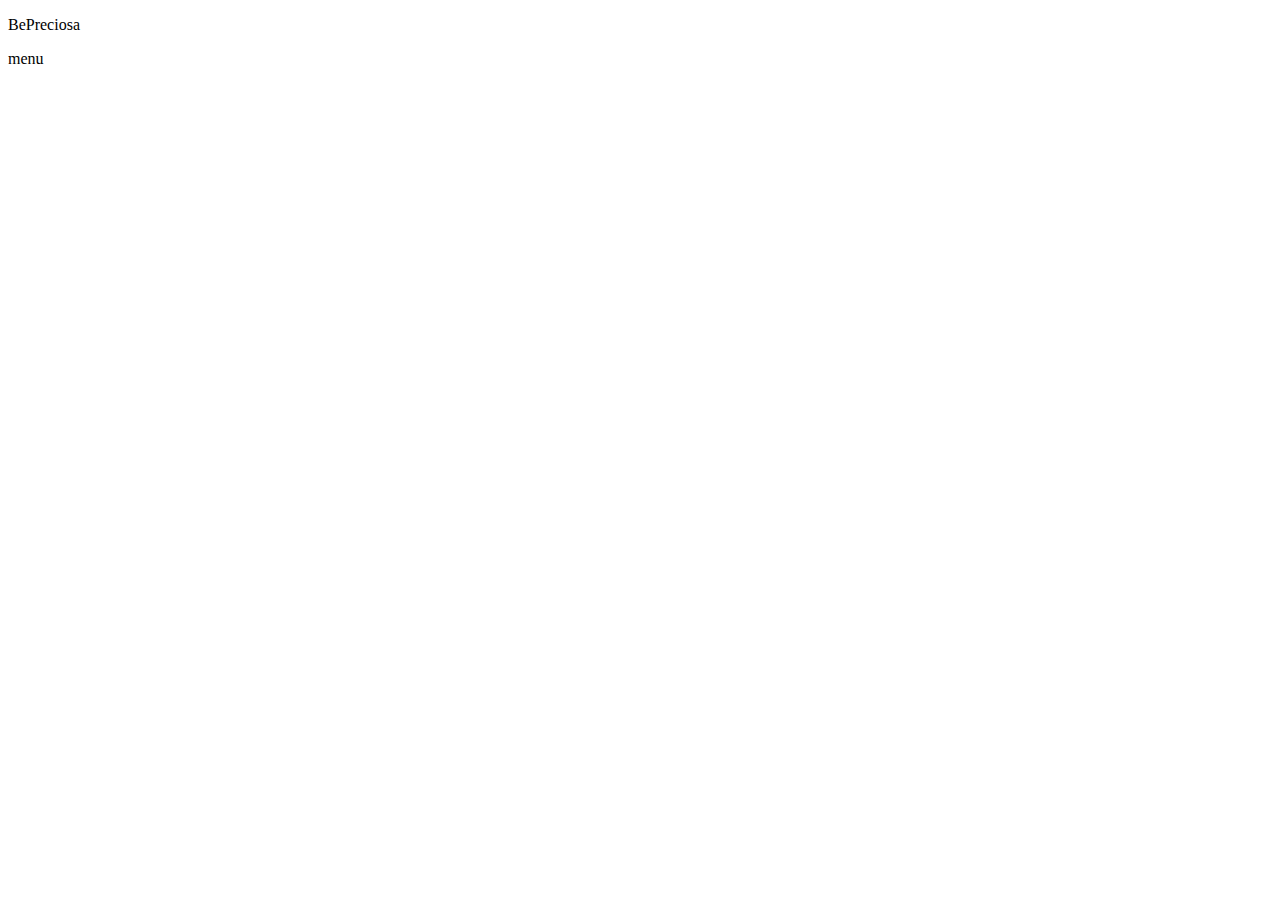
==== index.html @ d59e9513 "Create index.html" ====
<!DOCTYPE html>

<html>
  <head>
     <meta charset="UTF-8">
     <title>Hello, World!</title>
     <meta name="viewport" content="width=device-width, initial-scale=1.0">
  </head>
  <body>
    <header>
      <div class="logotipo"><p>BePreciosa</p></div>
      <div class="btn-menu">menu</div>
    </header>
  </body>
</html>
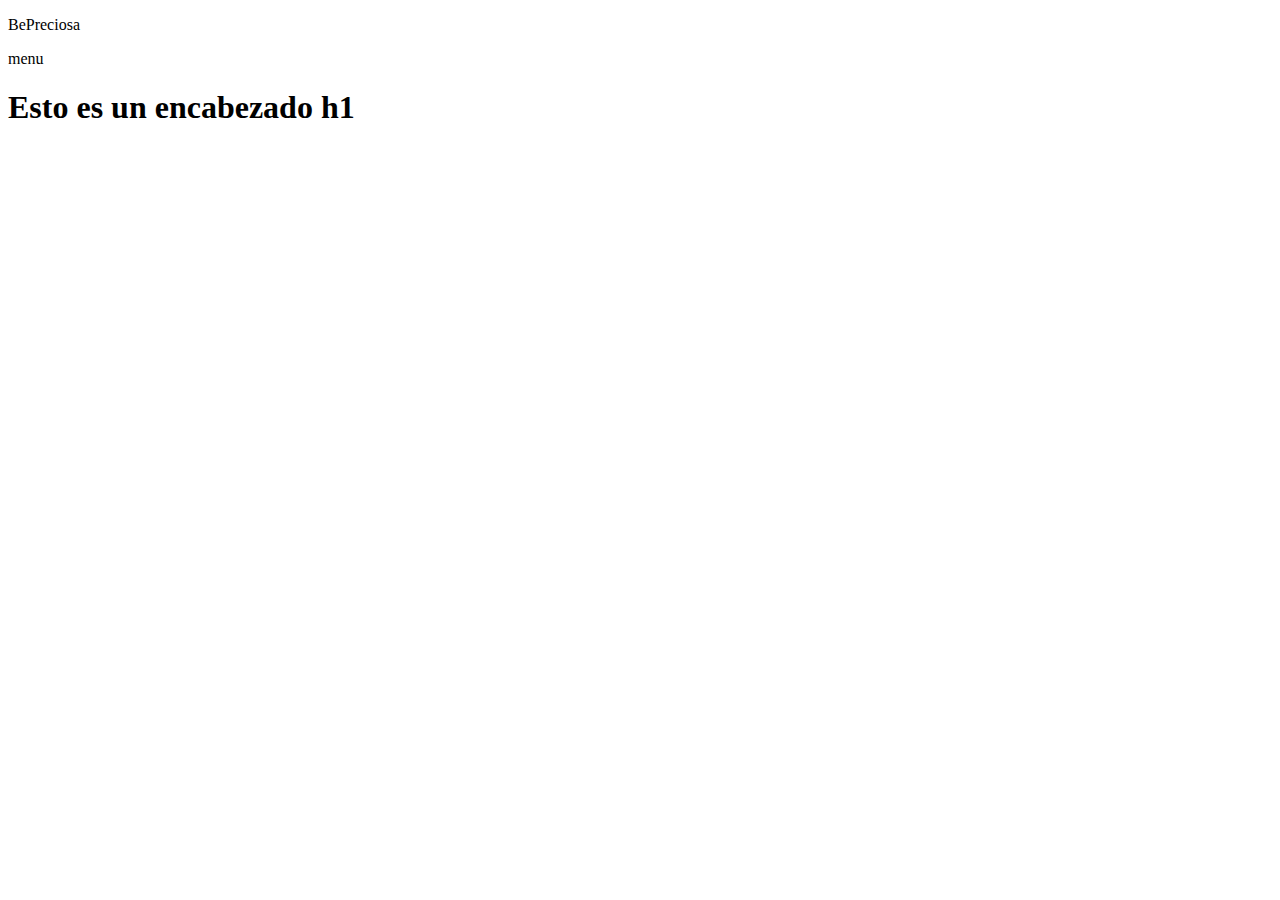
==== commit 07444b8d: "Update index.html" ====
--- a/index.html
+++ b/index.html
@@ -11,5 +11,6 @@
       <div class="logotipo"><p>BePreciosa</p></div>
       <div class="btn-menu">menu</div>
     </header>
+    <h1>Esto es un encabezado h1</h1>
   </body>
 </html>
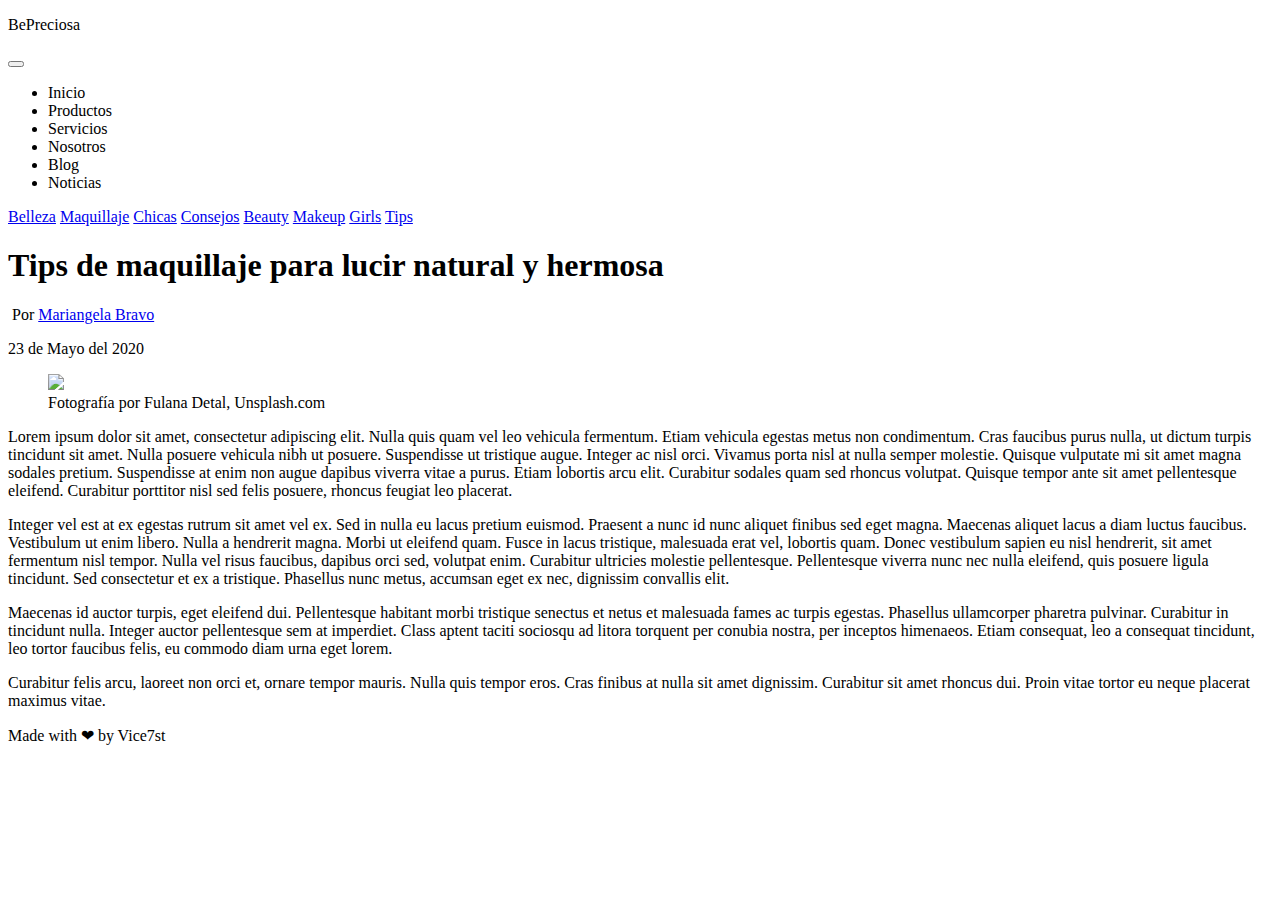
==== commit c932b34e: "Update index.html" ====
--- a/index.html
+++ b/index.html
@@ -4,13 +4,92 @@
   <head>
      <meta charset="UTF-8">
      <title>Hello, World!</title>
+     <link rel="stylesheet" href="/storage/emulated/0/Webpage/icomoon/style.css"> 
+     <link rel="stylesheet" href="estilos/style.css">
      <meta name="viewport" content="width=device-width, initial-scale=1.0">
   </head>
   <body>
+    
     <header>
-      <div class="logotipo"><p>BePreciosa</p></div>
-      <div class="btn-menu">menu</div>
+      <div class="logotipo">
+        <p>BePreciosa</p>
+      </div>
+      
+       <button class="btn-menu" onclick="menu()">
+         <span class="icon-menu"></span>
+       </button>
     </header>
-    <h1>Esto es un encabezado h1</h1>
+    
+    <nav id="menu">
+      <ul>
+        <li><a>Inicio</a></li>
+        <li><a>Productos</a></li>
+        <li><a>Servicios</a></li>
+        <li><a>Nosotros</a></li>
+        <li><a>Blog</a></li>
+        <li><a>Noticias</a></li>
+      </ul>
+      
+      <div class="redes-main-menu">
+        <span class="icon icon-facebook"></span>
+        <span class="icon icon-twitter"></span>
+        <span class="icon icon-instagram"></span>
+        <span class="icon icon-youtube"></span>
+      </div>
+    </nav>
+    
+    <section class="tags">
+      <a href="#">Belleza</a>
+      <a href="#">Maquillaje</a>
+      <a href="#">Chicas</a>
+      <a href="#">Consejos</a>
+      <a href="#">Beauty</a>
+      <a href="#">Makeup</a>
+      <a href="#">Girls</a>
+      <a href="#">Tips</a>
+   </section>
+    
+    <article class="main-article">
+      <h1 class="main-title">Tips de maquillaje para lucir natural y hermosa</h1>
+      
+      <div class="user-date">
+        <div class="author">
+           <span class="icon-user"></span>
+           <p>&nbsp;Por <a href="#">Mariangela Bravo</a></p>
+        </div>
+        <div class="date">
+           <span class="icon-calendar"></span>
+           <time datetime="2020-05-23">23 de Mayo del 2020</time>
+         </div>
+       </div>
+      
+      <figure>
+        <img src="img/make-up.jpg">
+        <figcaption>Fotografía por Fulana Detal, Unsplash.com</figcaption>
+      </figure>
+      
+      <p>Lorem ipsum dolor sit amet, consectetur adipiscing elit. Nulla quis quam vel leo vehicula fermentum. Etiam vehicula egestas metus non condimentum. Cras faucibus purus nulla, ut dictum turpis tincidunt sit amet. Nulla posuere vehicula nibh ut posuere. Suspendisse ut tristique augue. Integer ac nisl orci. Vivamus porta nisl at nulla semper molestie. Quisque vulputate mi sit amet magna sodales pretium. Suspendisse at enim non augue dapibus viverra vitae a purus. Etiam lobortis arcu elit. Curabitur sodales quam sed rhoncus volutpat. Quisque tempor ante sit amet pellentesque eleifend. Curabitur porttitor nisl sed felis posuere, rhoncus feugiat leo placerat.</p>
+      <p>Integer vel est at ex egestas rutrum sit amet vel ex. Sed in nulla eu lacus pretium euismod. Praesent a nunc id nunc aliquet finibus sed eget magna. Maecenas aliquet lacus a diam luctus faucibus. Vestibulum ut enim libero. Nulla a hendrerit magna. Morbi ut eleifend quam. Fusce in lacus tristique, malesuada erat vel, lobortis quam. Donec vestibulum sapien eu nisl hendrerit, sit amet fermentum nisl tempor. Nulla vel risus faucibus, dapibus orci sed, volutpat enim. Curabitur ultricies molestie pellentesque. Pellentesque viverra nunc nec nulla eleifend, quis posuere ligula tincidunt. Sed consectetur et ex a tristique. Phasellus nunc metus, accumsan eget ex nec, dignissim convallis elit.</p>
+      <p>Maecenas id auctor turpis, eget eleifend dui. Pellentesque habitant morbi tristique senectus et netus et malesuada fames ac turpis egestas. Phasellus ullamcorper pharetra pulvinar. Curabitur in tincidunt nulla. Integer auctor pellentesque sem at imperdiet. Class aptent taciti sociosqu ad litora torquent per conubia nostra, per inceptos himenaeos. Etiam consequat, leo a consequat tincidunt, leo tortor faucibus felis, eu commodo diam urna eget lorem.</p>
+      
+      <p>Curabitur felis arcu, laoreet non orci et, ornare tempor mauris. Nulla quis tempor eros. Cras finibus at nulla sit amet dignissim. Curabitur sit amet rhoncus dui. Proin vitae tortor eu neque placerat maximus vitae.</p>
+    </article>
+    
+    <!-- <aside class="ads">
+      <img src="img/ads.jpg" width="100%">
+    </aside> -->
+    
+    <footer>
+      Made with &#10084; by Vice7st
+    </footer>
+    
+    
+    <script>
+      function menu(){
+var nav = document.getElementById("menu");
+
+nav.classList.toggle("menu-effect");
+}
+    </script>
   </body>
 </html>
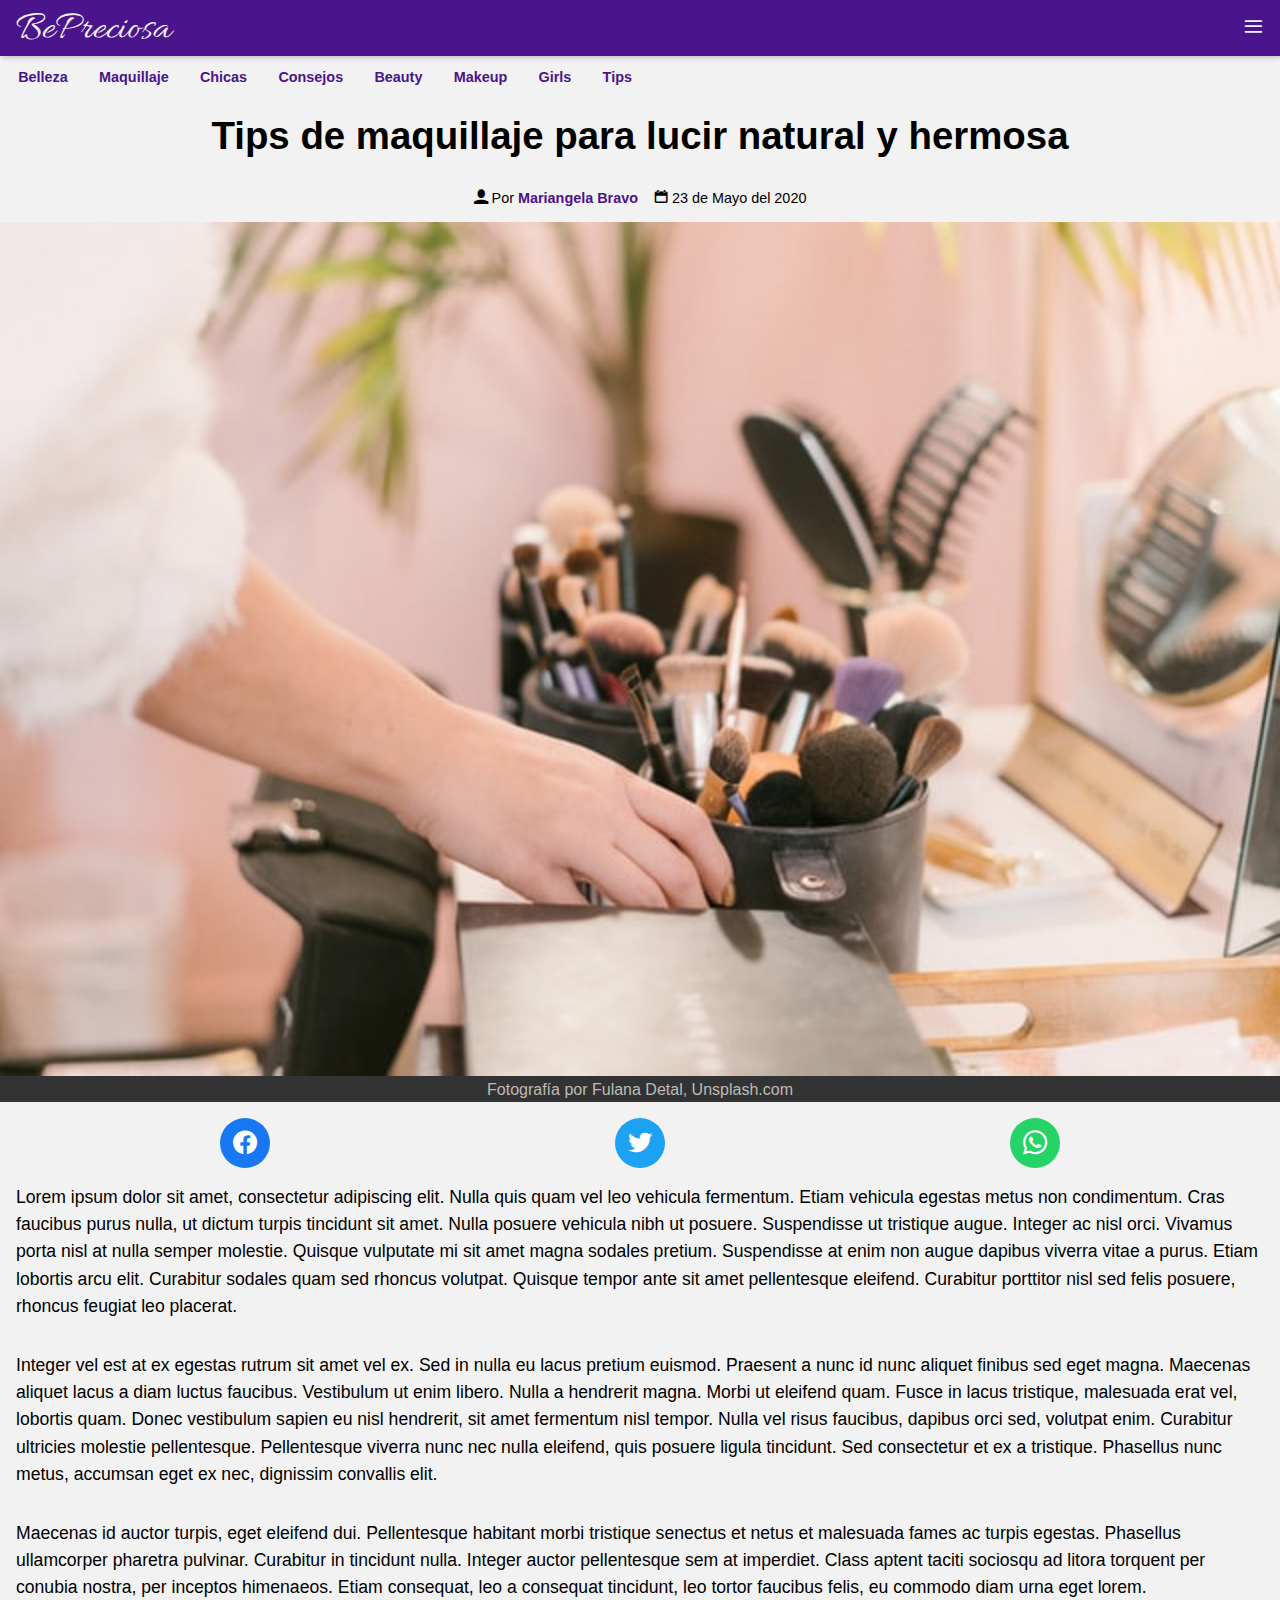
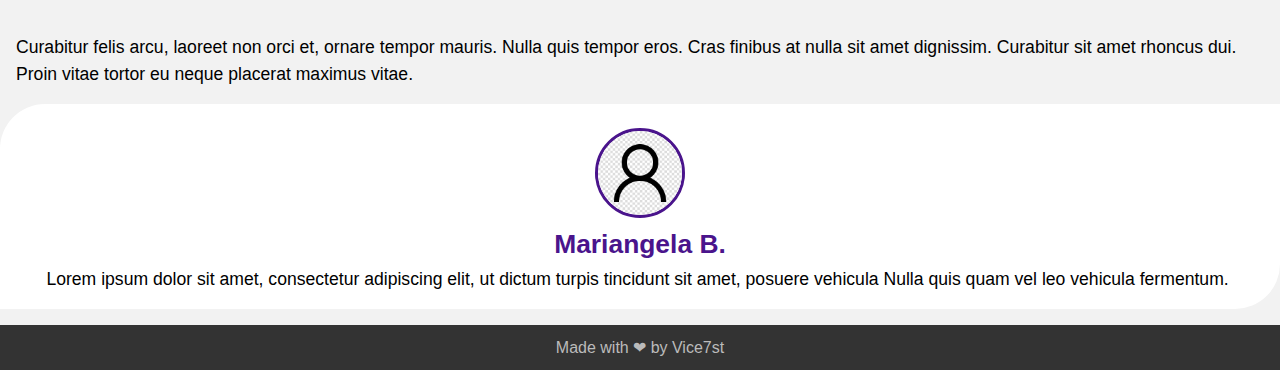
==== commit ed9abdb5: "adicion del nuevo index" ====
--- a/index.html
+++ b/index.html
@@ -3,8 +3,8 @@
 <html>
   <head>
      <meta charset="UTF-8">
-     <title>Hello, World!</title>
-     <link rel="stylesheet" href="/storage/emulated/0/Webpage/icomoon/style.css"> 
+     <title>Welcome to BePreciosa! Tips de maquillaje y consejos para verte más hermosa. <3</title>
+     <link rel="stylesheet" href="icomoon/style.css"> 
      <link rel="stylesheet" href="estilos/style.css">
      <meta name="viewport" content="width=device-width, initial-scale=1.0">
   </head>
@@ -67,6 +67,16 @@
         <img src="img/make-up.jpg">
         <figcaption>Fotografía por Fulana Detal, Unsplash.com</figcaption>
       </figure>
+
+<section class="compartir">
+         
+         <a class="share-btn" href="https://www.facebook.com/sharer/sharer.php?u=https://www.google.co.ve/"><span class="icon-facebook"></span></a>
+   
+         <a class="share-btn" href="https://twitter.com/intent/tweet?text=&url=[url]&hashtags=[hashtag]"><span class="icon-twitter"></span></a>
+
+         <a class="share-btn" href="https://api.whatsapp.com/send?text=Tips%20de%20Maquillaje%20para%20lucir%20hermosa%20https://vice7st.github.io/BePreciosa/"><span class="icon-whatsapp"></span></a>
+   
+      </section>
       
       <p>Lorem ipsum dolor sit amet, consectetur adipiscing elit. Nulla quis quam vel leo vehicula fermentum. Etiam vehicula egestas metus non condimentum. Cras faucibus purus nulla, ut dictum turpis tincidunt sit amet. Nulla posuere vehicula nibh ut posuere. Suspendisse ut tristique augue. Integer ac nisl orci. Vivamus porta nisl at nulla semper molestie. Quisque vulputate mi sit amet magna sodales pretium. Suspendisse at enim non augue dapibus viverra vitae a purus. Etiam lobortis arcu elit. Curabitur sodales quam sed rhoncus volutpat. Quisque tempor ante sit amet pellentesque eleifend. Curabitur porttitor nisl sed felis posuere, rhoncus feugiat leo placerat.</p>
       <p>Integer vel est at ex egestas rutrum sit amet vel ex. Sed in nulla eu lacus pretium euismod. Praesent a nunc id nunc aliquet finibus sed eget magna. Maecenas aliquet lacus a diam luctus faucibus. Vestibulum ut enim libero. Nulla a hendrerit magna. Morbi ut eleifend quam. Fusce in lacus tristique, malesuada erat vel, lobortis quam. Donec vestibulum sapien eu nisl hendrerit, sit amet fermentum nisl tempor. Nulla vel risus faucibus, dapibus orci sed, volutpat enim. Curabitur ultricies molestie pellentesque. Pellentesque viverra nunc nec nulla eleifend, quis posuere ligula tincidunt. Sed consectetur et ex a tristique. Phasellus nunc metus, accumsan eget ex nec, dignissim convallis elit.</p>
@@ -79,6 +89,22 @@
       <img src="img/ads.jpg" width="100%">
     </aside> -->
     
+    <section class="card">
+      
+      <div class="image">
+         <figure>
+            <img src="img/usr.png">
+         </figure>
+      </div>
+      <div class="text">
+         
+         <h2>Mariangela B.</h2>
+         <p>Lorem ipsum dolor sit amet, consectetur adipiscing elit, ut dictum turpis tincidunt sit amet, posuere vehicula Nulla quis quam vel leo vehicula fermentum. </p>
+         
+      </div>
+      
+   </section>
+
     <footer>
       Made with &#10084; by Vice7st
     </footer>
--- a/icomoon/style.css
+++ b/icomoon/style.css
@@ -0,0 +1,65 @@
+@font-face {
+  font-family: 'icomoon';
+  src:  url('fonts/icomoon.eot?lunp1d');
+  src:  url('fonts/icomoon.eot?lunp1d#iefix') format('embedded-opentype'),
+    url('fonts/icomoon.ttf?lunp1d') format('truetype'),
+    url('fonts/icomoon.woff?lunp1d') format('woff'),
+    url('fonts/icomoon.svg?lunp1d#icomoon') format('svg');
+  font-weight: normal;
+  font-style: normal;
+  font-display: block;
+}
+
+[class^="icon-"], [class*=" icon-"] {
+  /* use !important to prevent issues with browser extensions that change fonts */
+  font-family: 'icomoon' !important;
+  speak: none;
+  font-style: normal;
+  font-weight: normal;
+  font-variant: normal;
+  text-transform: none;
+  line-height: 1;
+
+  /* Better Font Rendering =========== */
+  -webkit-font-smoothing: antialiased;
+  -moz-osx-font-smoothing: grayscale;
+}
+
+.icon-user:before {
+  content: "\e908";
+}
+.icon-calendar:before {
+  content: "\e906";
+}
+.icon-youtube:before {
+  content: "\e904";
+//  color: #f00;
+}
+.icon-instagram:before {
+  content: "\e901";
+//  color: #e4405f;
+}
+.icon-twitter:before {
+  content: "\e902";
+//  color: #1da1f2;
+}
+.icon-whatsapp:before {
+  content: "\e903";
+//  color: #25d366;
+}
+.icon-facebook:before {
+  content: "\e900";
+//  color: #1877f2;
+}
+.icon-menu:before {
+  content: "\e905";
+}
+.icon-search:before {
+  content: "\e986";
+}
+.icon-arrow-left:before {
+  content: "\ea40";
+}
+.icon-tag:before {
+  content: "\e935";
+}
--- a/estilos/style.css
+++ b/estilos/style.css
@@ -0,0 +1,238 @@
+@import url('https://fonts.googleapis.com/css2?family=Allura&display=swap');
+*{
+    margin: 0;
+    padding: 0;
+    box-sizing: border-box;
+}
+body{
+    background-color: #f2f2f2;
+    font-family: sans-serif;
+    font-size: 1.1rem;
+}
+header{
+    background-color: #4A148C;
+    color: #f2f2f2;
+    display: grid;
+    grid-template-columns: 1fr auto;
+    box-shadow: 2px 2px 5px rgba(0,0,0,.2);
+}
+header .logotipo{
+    yborder: 1px solid orange;
+}
+header .logotipo p{
+    border-top: 5px solid transparent;
+    font-size: 2.5rem;
+    font-family: 'Allura', cursive;
+    yfont-weight: 400;
+    margin: auto auto auto 1rem;
+}
+.btn-menu{
+    background-color: inherit;
+    border: 0;
+    color: #f2f2f2;
+    font-size: 1.3rem;
+    padding: 1rem;
+}
+nav{
+    background-color: #f2f2f2;
+    color: #444;
+    position: absolute;
+    left: -100%;
+    transition: all 300ms ease;
+    -webkit-transition: all 300ms ease;
+    padding: 0.5rem;
+    box-shadow: 2px 2px 5px rgba(0,0,0,.2);
+    height: ;
+    width: 250px;
+}
+nav ul{
+    yborder: 1px solid;
+    list-style: none;
+}
+nav ul li{
+    yborder: 1px solid white;
+}
+nav ul li a{
+    yborder: 1px solid lime;
+    display: block;
+    padding: 1rem;
+    padding-left: 2.5rem;
+}
+nav ul li a:hover{
+    background-color: #4A148C;
+    color: white;
+    padding-left: 3.1rem;
+    transition: padding 400ms ease;
+}
+nav .redes-main-menu {
+    display: flex;
+    justify-content: space-around;
+    yborder: 1px solid lime;
+    padding: 1rem;
+}
+nav .redes-main-menu span {
+    font-size: 2rem;
+    margin: 0 0.2rem;
+}
+nav .redes-main-menu span.icon-facebook:hover {
+    color: #1877f2;
+}
+nav .redes-main-menu span.icon-twitter:hover {
+    color: #1da1f2;
+}
+nav .redes-main-menu span.icon-instagram:hover {
+    color: #e4405f;
+}
+nav .redes-main-menu span.icon-youtube:hover {
+    color: #f00;
+}
+nav .redes-main-menu > .icon:hover {
+    text-shadow: 0 2px 5px rgba(0,0,0,.2);
+    transition: all 150ms ease;
+}
+.menu-effect{
+    left: 0;
+}
+.tags{
+overflow-x: auto;
+padding: 5px;
+width: auto;
+white-space: nowrap;
+
+}
+.tags a{
+color: #4A148C;
+display: inline-block;
+padding: 0.5rem 0.7rem;
+font-size: 0.9rem;
+font-weight: bold;
+margin: 0 2px;
+text-decoration: none;
+}
+.tags a:hover{
+background-color: #4A148C;
+color: #fff;
+border-radius: 1rem;
+}
+.main-article .main-title{
+    font-size: 2.4rem;
+    text-align: center;
+    ymargin-top: 1rem;
+}
+.main-article .user-date{
+					display: flex;
+					justify-content: center;
+					yalign-items: center;
+					font-size: 0.9rem;
+					margin: 1rem auto;
+}
+.main-article .user-date > *{
+					margin: 0 0.5rem;
+}
+.main-article .user-date .author{
+					display: flex;
+}
+.main-article .user-date .author p a{
+					color: #4A148C;
+					font-weight: bold;
+    text-decoration: none;
+}
+.main-article .main-title, .main-article > p{
+    padding: 1rem;
+}
+.main-article figure{
+    background-color: #333;
+    padding-bottom: 3px;
+}
+.main-article figure figcaption{
+    color: #bbb;
+    font-size: 1rem;
+    text-align: center;
+}
+.main-article figure img{
+    width: 100%;
+}
+section.compartir{
+    yborder: 1px solid blue;
+    justify-content: space-around;
+    display: flex;
+    padding: 1rem 3rem 0 3rem;
+}
+.share-btn{
+    border-radius: 25px;
+    display: flex;
+    justify-content: center;
+    align-items: center;
+    font-size: 1.5rem;
+    text-decoration: none;
+    transition: all 0.2s linear;
+    height: 50px;
+    width: 50px;
+}
+.share-btn:nth-child(1){
+    background-color: #1877f2;
+}
+.share-btn:nth-child(2){
+    background-color: #1da1f2;
+}
+.share-btn:nth-child(3){
+    background-color: #25d366;
+}
+.share-btn:hover{
+    background-color: #4A148C;
+    transform: rotate(360deg);
+}
+.share-btn:hover span{
+    text-shadow: 0 2px 5px rgba(0,0,0,.2);
+}
+a .icon-facebook{
+    ycolor: #1877f2;
+    color: white;
+}
+a .icon-twitter{
+    ycolor: #1da1f2;
+    color: white;
+}
+a .icon-whatsapp{
+    ycolor: #25d366;
+    color: white;
+}
+.main-article > p{
+    line-height: 1.7rem;
+}
+.card{
+background-color: white;
+yborder: 1px solid;
+border-radius: 45px 0 45px 0;
+display: flex;
+flex-direction: column;
+align-items: center;
+padding: 1rem;
+    margin-bottom: 1rem;
+}
+.card .image{
+yborder: 1px solid blue;
+padding: 0.5rem;
+}
+.card .image figure img{
+border: 3px solid #4A148C;
+border-radius: 50%;
+width: 90px;
+}
+.card .text{
+yborder: 1px solid red;
+line-height: 1.7rem;
+text-align: center;
+ypadding: 0 0 0.5rem 0;
+}
+.card .text h2{
+    color: #4A148C;
+padding-bottom: 0.5rem;
+}
+footer{
+    background-color: #333;
+    color: #bbb;
+    font-size: 1rem;
+    padding: 0.8rem;
+    text-align: center;
+}
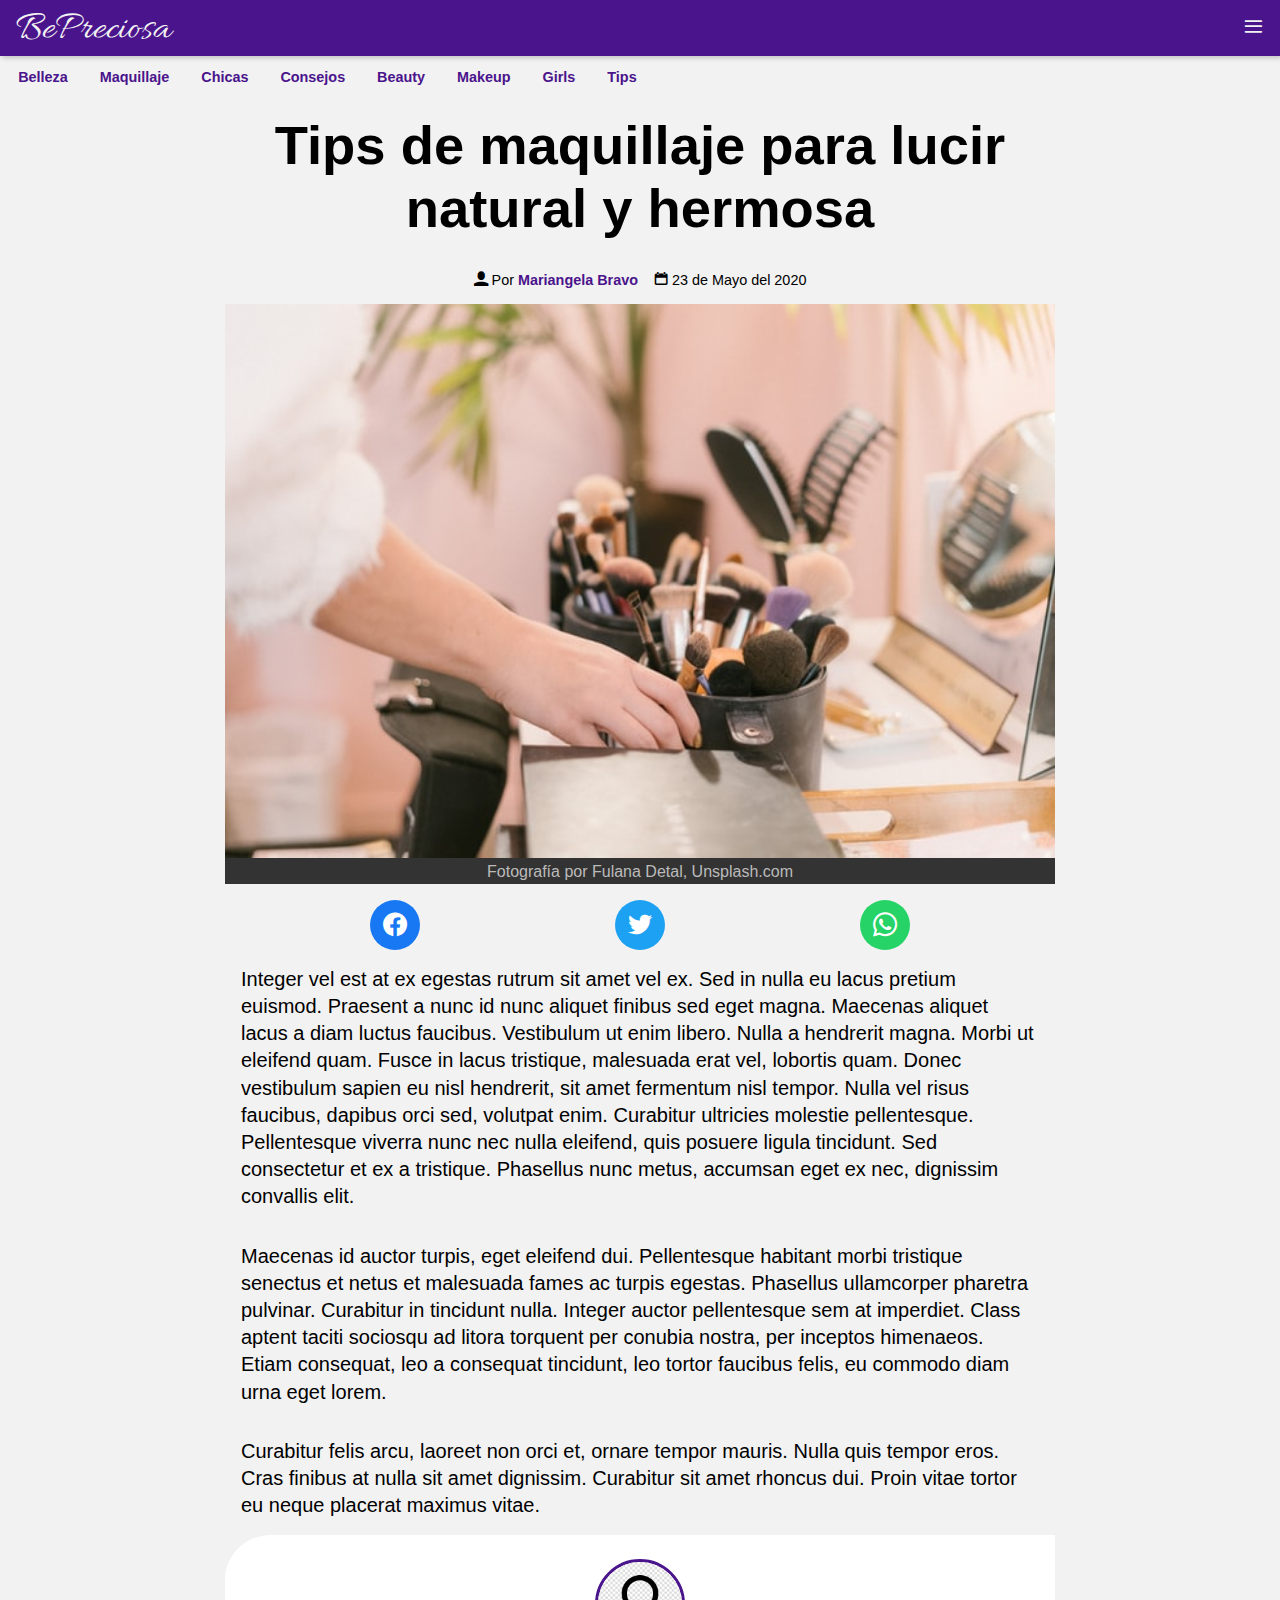
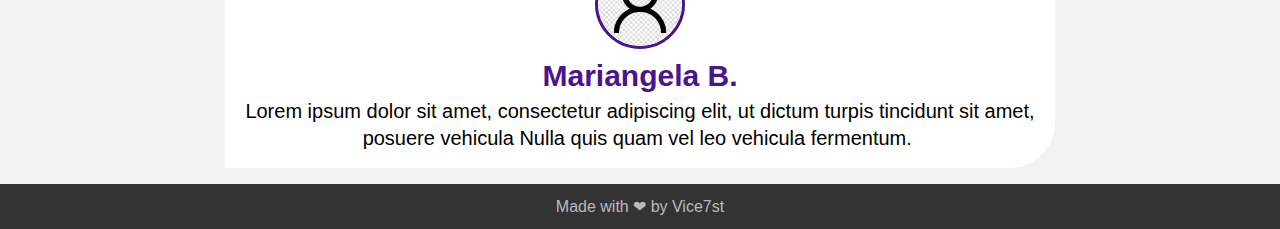
==== commit fb6ceace: "Ancho de contenido disminuido y fuentes cambiadas" ====
--- a/index.html
+++ b/index.html
@@ -78,7 +78,6 @@
    
       </section>
       
-      <p>Lorem ipsum dolor sit amet, consectetur adipiscing elit. Nulla quis quam vel leo vehicula fermentum. Etiam vehicula egestas metus non condimentum. Cras faucibus purus nulla, ut dictum turpis tincidunt sit amet. Nulla posuere vehicula nibh ut posuere. Suspendisse ut tristique augue. Integer ac nisl orci. Vivamus porta nisl at nulla semper molestie. Quisque vulputate mi sit amet magna sodales pretium. Suspendisse at enim non augue dapibus viverra vitae a purus. Etiam lobortis arcu elit. Curabitur sodales quam sed rhoncus volutpat. Quisque tempor ante sit amet pellentesque eleifend. Curabitur porttitor nisl sed felis posuere, rhoncus feugiat leo placerat.</p>
       <p>Integer vel est at ex egestas rutrum sit amet vel ex. Sed in nulla eu lacus pretium euismod. Praesent a nunc id nunc aliquet finibus sed eget magna. Maecenas aliquet lacus a diam luctus faucibus. Vestibulum ut enim libero. Nulla a hendrerit magna. Morbi ut eleifend quam. Fusce in lacus tristique, malesuada erat vel, lobortis quam. Donec vestibulum sapien eu nisl hendrerit, sit amet fermentum nisl tempor. Nulla vel risus faucibus, dapibus orci sed, volutpat enim. Curabitur ultricies molestie pellentesque. Pellentesque viverra nunc nec nulla eleifend, quis posuere ligula tincidunt. Sed consectetur et ex a tristique. Phasellus nunc metus, accumsan eget ex nec, dignissim convallis elit.</p>
       <p>Maecenas id auctor turpis, eget eleifend dui. Pellentesque habitant morbi tristique senectus et netus et malesuada fames ac turpis egestas. Phasellus ullamcorper pharetra pulvinar. Curabitur in tincidunt nulla. Integer auctor pellentesque sem at imperdiet. Class aptent taciti sociosqu ad litora torquent per conubia nostra, per inceptos himenaeos. Etiam consequat, leo a consequat tincidunt, leo tortor faucibus felis, eu commodo diam urna eget lorem.</p>
       
--- a/estilos/style.css
+++ b/estilos/style.css
@@ -1,4 +1,7 @@
 @import url('https://fonts.googleapis.com/css2?family=Allura&display=swap');
+:root{
+    --width: 830px;
+}
 *{
     margin: 0;
     padding: 0;
@@ -6,8 +9,8 @@
 }
 body{
     background-color: #f2f2f2;
-    font-family: sans-serif;
-    font-size: 1.1rem;
+    font-family: 'Segoe UI', "Calibri", Verdana, sans-serif;
+    font-size: 20px;
 }
 header{
     background-color: #4A148C;
@@ -115,26 +118,26 @@
 border-radius: 1rem;
 }
 .main-article .main-title{
-    font-size: 2.4rem;
+    font-size: 3.4rem;
     text-align: center;
     ymargin-top: 1rem;
 }
 .main-article .user-date{
-					display: flex;
-					justify-content: center;
-					yalign-items: center;
-					font-size: 0.9rem;
-					margin: 1rem auto;
+    display: flex;
+    justify-content: center;
+    yalign-items: center;
+    font-size: 0.9rem;
+    margin: 1rem auto;
 }
 .main-article .user-date > *{
-					margin: 0 0.5rem;
+    margin: 0 0.5rem;
 }
 .main-article .user-date .author{
-					display: flex;
+    display: flex;
 }
 .main-article .user-date .author p a{
-					color: #4A148C;
-					font-weight: bold;
+    color: #4A148C;
+    font-weight: bold;
     text-decoration: none;
 }
 .main-article .main-title, .main-article > p{
@@ -208,7 +211,9 @@
 flex-direction: column;
 align-items: center;
 padding: 1rem;
-    margin-bottom: 1rem;
+margin: auto;
+margin-bottom: 1rem;
+width: var(--width);
 }
 .card .image{
 yborder: 1px solid blue;
@@ -236,3 +241,10 @@
     padding: 0.8rem;
     text-align: center;
 }
+@media (min-width: 700px){
+    .main-article{
+        
+        margin: auto;
+        width: var(--width);
+    }
+}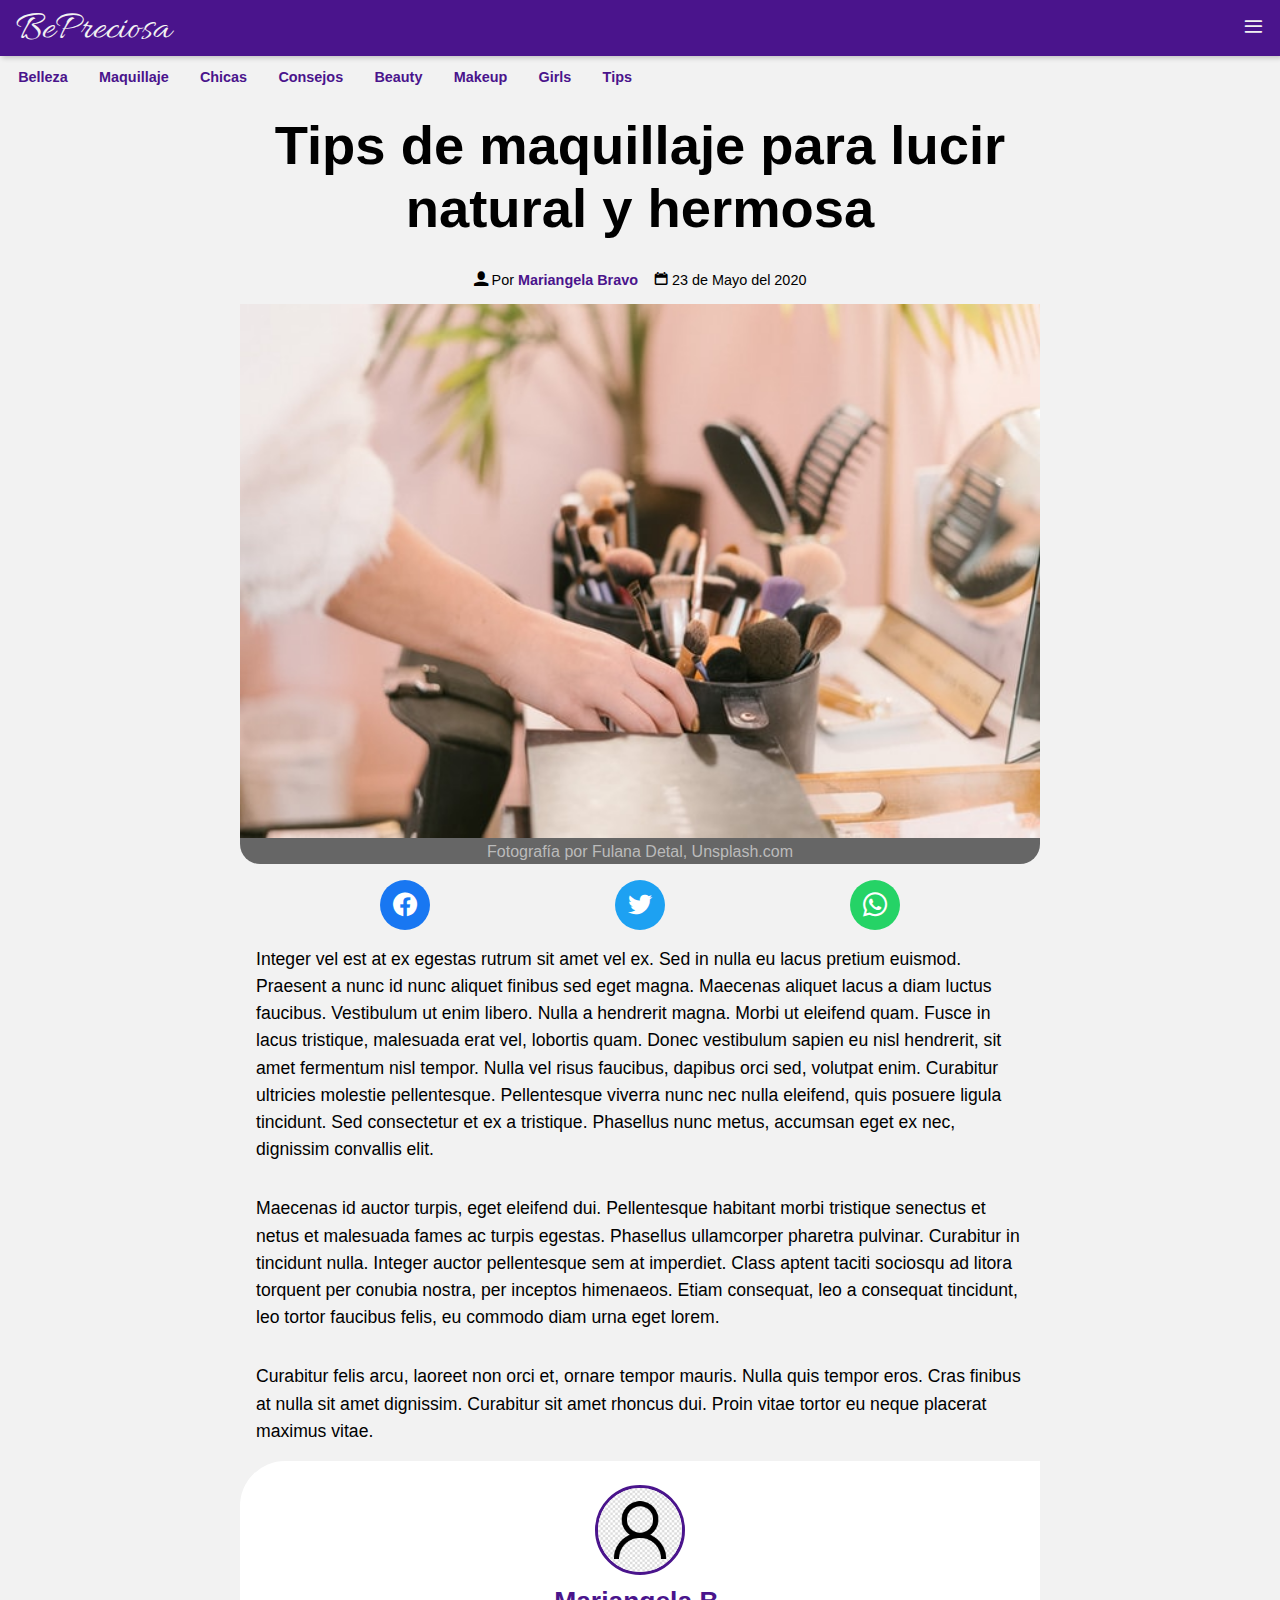
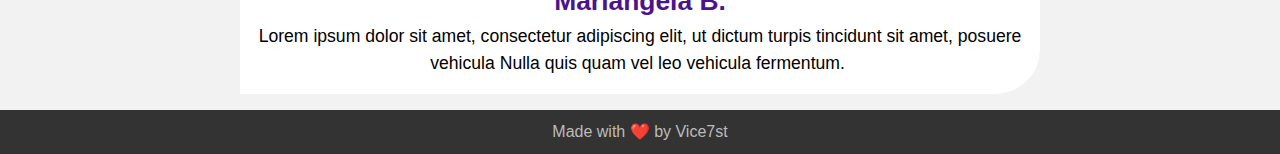
==== commit cff98eba: "small details added" ====
--- a/index.html
+++ b/index.html
@@ -105,7 +105,7 @@
    </section>
 
     <footer>
-      Made with &#10084; by Vice7st
+      Made with ❤️ by Vice7st
     </footer>
     
     
--- a/estilos/style.css
+++ b/estilos/style.css
@@ -1,6 +1,6 @@
 @import url('https://fonts.googleapis.com/css2?family=Allura&display=swap');
 :root{
-    --width: 830px;
+    --width: 800px;
 }
 *{
     margin: 0;
@@ -9,8 +9,8 @@
 }
 body{
     background-color: #f2f2f2;
-    font-family: 'Segoe UI', "Calibri", Verdana, sans-serif;
-    font-size: 20px;
+    font-family: sans-serif;
+    font-size: 1.1rem;
 }
 header{
     background-color: #4A148C;
@@ -19,20 +19,21 @@
     grid-template-columns: 1fr auto;
     box-shadow: 2px 2px 5px rgba(0,0,0,.2);
 }
-header .logotipo{
-    yborder: 1px solid orange;
-}
+/* header .logotipo{
+    border: 1px solid orange;
+} */
 header .logotipo p{
     border-top: 5px solid transparent;
     font-size: 2.5rem;
     font-family: 'Allura', cursive;
-    yfont-weight: 400;
+    /* font-weight: 400; */
     margin: auto auto auto 1rem;
 }
 .btn-menu{
     background-color: inherit;
     border: 0;
     color: #f2f2f2;
+    cursor: pointer;
     font-size: 1.3rem;
     padding: 1rem;
 }
@@ -45,18 +46,17 @@
     -webkit-transition: all 300ms ease;
     padding: 0.5rem;
     box-shadow: 2px 2px 5px rgba(0,0,0,.2);
-    height: ;
     width: 250px;
 }
 nav ul{
-    yborder: 1px solid;
+    /* border: 1px solid; */
     list-style: none;
 }
-nav ul li{
-    yborder: 1px solid white;
-}
+/* nav ul li{
+    border: 1px solid white;
+} */
 nav ul li a{
-    yborder: 1px solid lime;
+    /* border: 1px solid lime; */
     display: block;
     padding: 1rem;
     padding-left: 2.5rem;
@@ -64,18 +64,22 @@
 nav ul li a:hover{
     background-color: #4A148C;
     color: white;
+    cursor: pointer;
     padding-left: 3.1rem;
     transition: padding 400ms ease;
 }
 nav .redes-main-menu {
     display: flex;
     justify-content: space-around;
-    yborder: 1px solid lime;
+    /* border: 1px solid lime; */
     padding: 1rem;
 }
 nav .redes-main-menu span {
     font-size: 2rem;
     margin: 0 0.2rem;
+}
+nav .redes-main-menu span:hover{
+    cursor: pointer;
 }
 nav .redes-main-menu span.icon-facebook:hover {
     color: #1877f2;
@@ -120,12 +124,12 @@
 .main-article .main-title{
     font-size: 3.4rem;
     text-align: center;
-    ymargin-top: 1rem;
+    /* margin-top: 1rem; */
 }
 .main-article .user-date{
     display: flex;
     justify-content: center;
-    yalign-items: center;
+    /* align-items: center; */
     font-size: 0.9rem;
     margin: 1rem auto;
 }
@@ -144,7 +148,7 @@
     padding: 1rem;
 }
 .main-article figure{
-    background-color: #333;
+    background-color: #666666;
     padding-bottom: 3px;
 }
 .main-article figure figcaption{
@@ -156,7 +160,7 @@
     width: 100%;
 }
 section.compartir{
-    yborder: 1px solid blue;
+    /* border: 1px solid blue; */
     justify-content: space-around;
     display: flex;
     padding: 1rem 3rem 0 3rem;
@@ -189,15 +193,15 @@
     text-shadow: 0 2px 5px rgba(0,0,0,.2);
 }
 a .icon-facebook{
-    ycolor: #1877f2;
+    /* color: #1877f2; */
     color: white;
 }
 a .icon-twitter{
-    ycolor: #1da1f2;
+    /* color: #1da1f2; */
     color: white;
 }
 a .icon-whatsapp{
-    ycolor: #25d366;
+    /* color: #25d366; */
     color: white;
 }
 .main-article > p{
@@ -205,7 +209,7 @@
 }
 .card{
 background-color: white;
-yborder: 1px solid;
+/* border: 1px solid; */
 border-radius: 45px 0 45px 0;
 display: flex;
 flex-direction: column;
@@ -216,7 +220,7 @@
 width: var(--width);
 }
 .card .image{
-yborder: 1px solid blue;
+/* border: 1px solid blue; */
 padding: 0.5rem;
 }
 .card .image figure img{
@@ -225,10 +229,10 @@
 width: 90px;
 }
 .card .text{
-yborder: 1px solid red;
+/* border: 1px solid red; */
 line-height: 1.7rem;
 text-align: center;
-ypadding: 0 0 0.5rem 0;
+/* padding: 0 0 0.5rem 0; */
 }
 .card .text h2{
     color: #4A148C;
@@ -243,8 +247,10 @@
 }
 @media (min-width: 700px){
     .main-article{
-        
         margin: auto;
         width: var(--width);
     }
-}+    .main-article figure{
+        border-radius: 0 0 20px 20px;
+    }
+}
